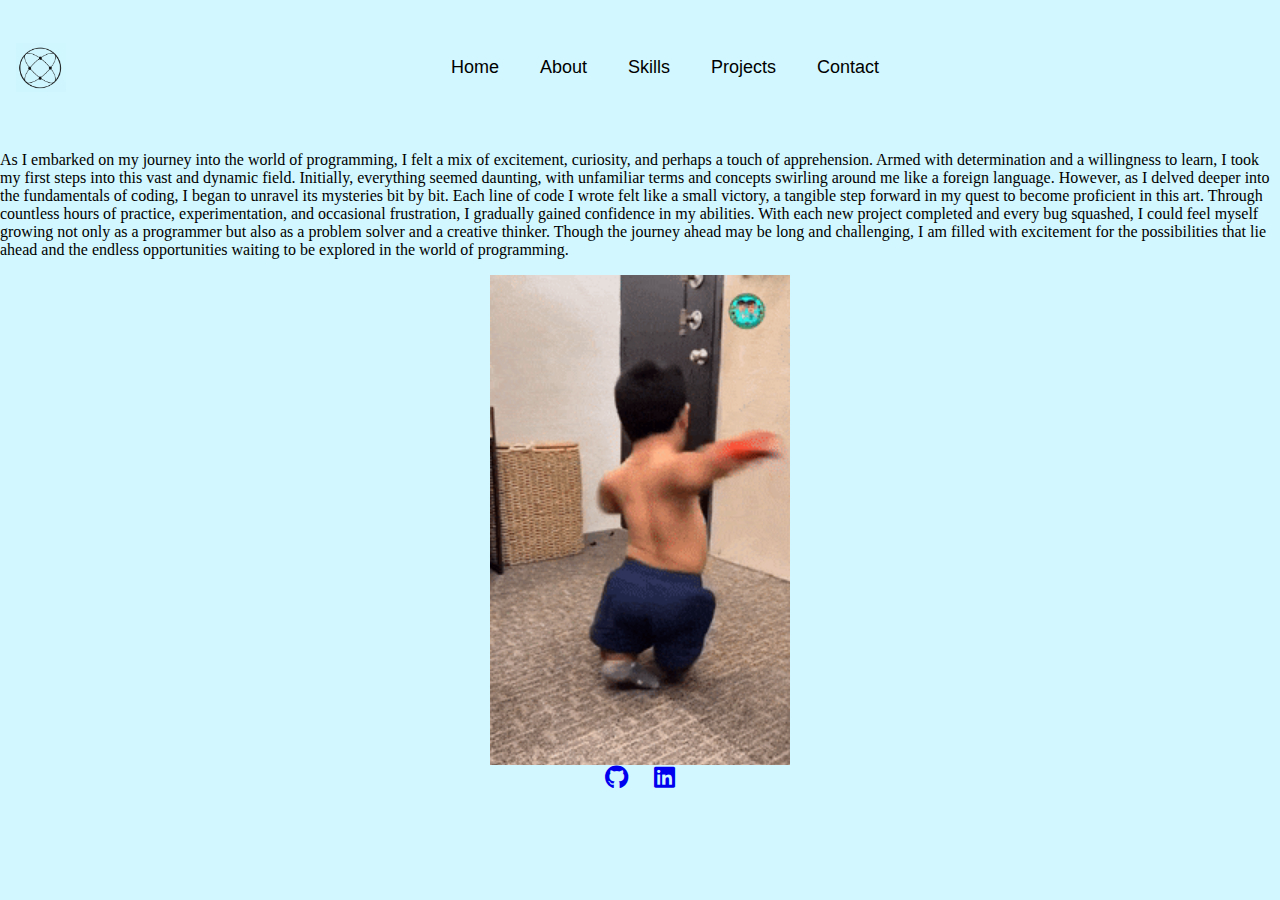
==== about.html @ e9946297 "made hompage and about me" ====
<!DOCTYPE html>
<html lang="en">
<head>
    <meta charset="UTF-8">
    <meta name="viewport" content="width=device-width, initial-scale=1.0">
    <title>Document</title>
    <link rel="stylesheet" href="style.css"/>
    <link rel="stylesheet" href="https://cdnjs.cloudflare.com/ajax/libs/font-awesome/5.15.4/css/all.min.css">
    <link rel="stylesheet" href="https://fontawesome.com/icons/github?f=brands&s=solid">
    
    


    
</head>

<body>
    <header>
        
        <nav>
            <div class="nav-logo">
                <a href="#">
                    <img src="assets/logo2.png" alt="Logo" class="nav-logo">
                </a>
            </div>
          <a href="/index.html"> Home</a>
          <a href="/about.html">About</a>
          <a href="skills.html">Skills</a>
          <a href="/projects.html">Projects</a>
          <a href="/contact.html">Contact</a>
          <div class="nav-logo">
           
          </div>
       
        </nav>
      </header>
<main>

    </section>  
        <p>As I embarked on my journey into the world of programming, I felt a mix of excitement, curiosity, and perhaps a touch of apprehension. Armed with determination and a willingness to learn, I took my first steps into this vast and dynamic field. Initially, everything seemed daunting, with unfamiliar terms and concepts swirling around me like a foreign language. However, as I delved deeper into the fundamentals of coding, I began to unravel its mysteries bit by bit. Each line of code I wrote felt like a small victory, a tangible step forward in my quest to become proficient in this art. Through countless hours of practice, experimentation, and occasional frustration, I gradually gained confidence in my abilities. With each new project completed and every bug squashed, I could feel myself growing not only as a programmer but also as a problem solver and a creative thinker. Though the journey ahead may be long and challenging, I am filled with excitement for the possibilities that lie ahead and the endless opportunities waiting to be explored in the world of programming.</p>
        <img src="assets/gif22.gif" alt="giffunny" class="giffunny">

    </div>
</main>
<footer>
    <div class="footer-icons">
        <a href="https://github.com/bueeee">
            <i class="fab fa-github"></i>
        </a>
        <a href="https://www.linkedin.com/in/chanh-tin-nguyen-7b65a1300/">
            <i class="fab fa-linkedin"></i>
        </a>
    </div>
    
</footer>


</body>

</html>
---- style.css ----
:root {
  --feldgrau: #3c493fff;
  --battleship-gray: #7e8d85ff;
  --ash-gray: #b3bfb8ff;
  --mint-cream: #f0f7f4ff;
  --celadon: #a2e3c4ff;
  --blue1: #d2f7fe;
  --blue2: #94d0e1;
}



img {
  width: 100%;
  display: flex;
}
a {
  text-decoration: none;
}
body {
  display: flex;
  flex-direction: column;
  background-color: var(--mint-cream);
  text-size-adjust: 10;
  margin: 0;
}

header {
    background-color: var(--blue1);
    height: 15vh; /* Changed unit from 15dvh to 15vh */
    width: 100vw; /* Changed unit from 100dvw to 100vw */
    text-align: center;
    display: flex;
    flex-direction: row-reverse;
    font-family: sans-serif;
  }
  
  main {
    min-height: 85vh; /* Changed unit from 85dvw to 85vh */
    width: 100vw; /* Changed unit from 100dvw to 100vw */
    display: flex;
    flex-direction: column;
    align-items: center;
    background-color: var(--blue1);
  }
nav > a {
  text-decoration: none;
  background-color: var(rgb(156, 28, 135));
  color: rgb(0, 0, 0);
  padding: 0.25em;
  border-radius: 0.53em;
  font-size: 18px;
}

nav > a:hover {
  background-color: var(--blue2);
}

nav {
  width: 100%;
  max-height: 0.5vh;
  margin: auto;
  padding: 2rem 1rem;
  display: flex;
  align-items: center;
  justify-content: space-between;
  gap: 2rem;

}
footer {
    background-color: var(--blue1);
    height: auto; /* Set height to auto */
    min-height: 15vh; /* Minimum height */
    width: 100vw;
    text-align: center;
    position: fixed;
    bottom: 0;
  }
  
.nav-logo {
  margin-right: auto; /* Pushes the logo to the left */
}

.nav-logo img {
  max-width: 50px; /* Set a maximum width for the logo */
  height: auto; /* Maintain aspect ratio */
}
.giffunny {
    max-width: 300px;


}

.slider-wrapper {
  position: relative;
  max-width: 48rem;
  margin: 0 auto;
}
.slider {
  display: flex;
  aspect-ratio: 16 / 9;
  overflow-x: auto;
  scroll-snap-type: x mandatory;
  scroll-behavior: smooth;
  box-shadow: 0.15rem 3rem -0.75rem hsla(0, 0%, 0%, 0.25);
  border-radius: 0.5rem;
  overflow: hidden;
}
.slider img {
  flex: 1 0 100%;
  scroll-snap-align: start;
  object-fit: cover;
}
.slider-nav {
  display: flex;
  column-gap: 1rem;
  position: absolute;
  bottom: 1.25rem;
  left: 50%;
  transform: translateX(-50%);
  z-index: 1;
}
.slider-nav a {
  width: 0.5rem;
  height: 0.5rem;
  border-radius: 50%;
  background-color: #fff;
  opacity: 0.75;
  transition: opacity ease 250ms;
}
.slider-nav a:hover {
  opacity: 1;
}
.container {
  padding: 2rem;
}


.footer-icons {
    font-size: 24px;
}

.footer-icons i {
    margin: 0 10px;
}
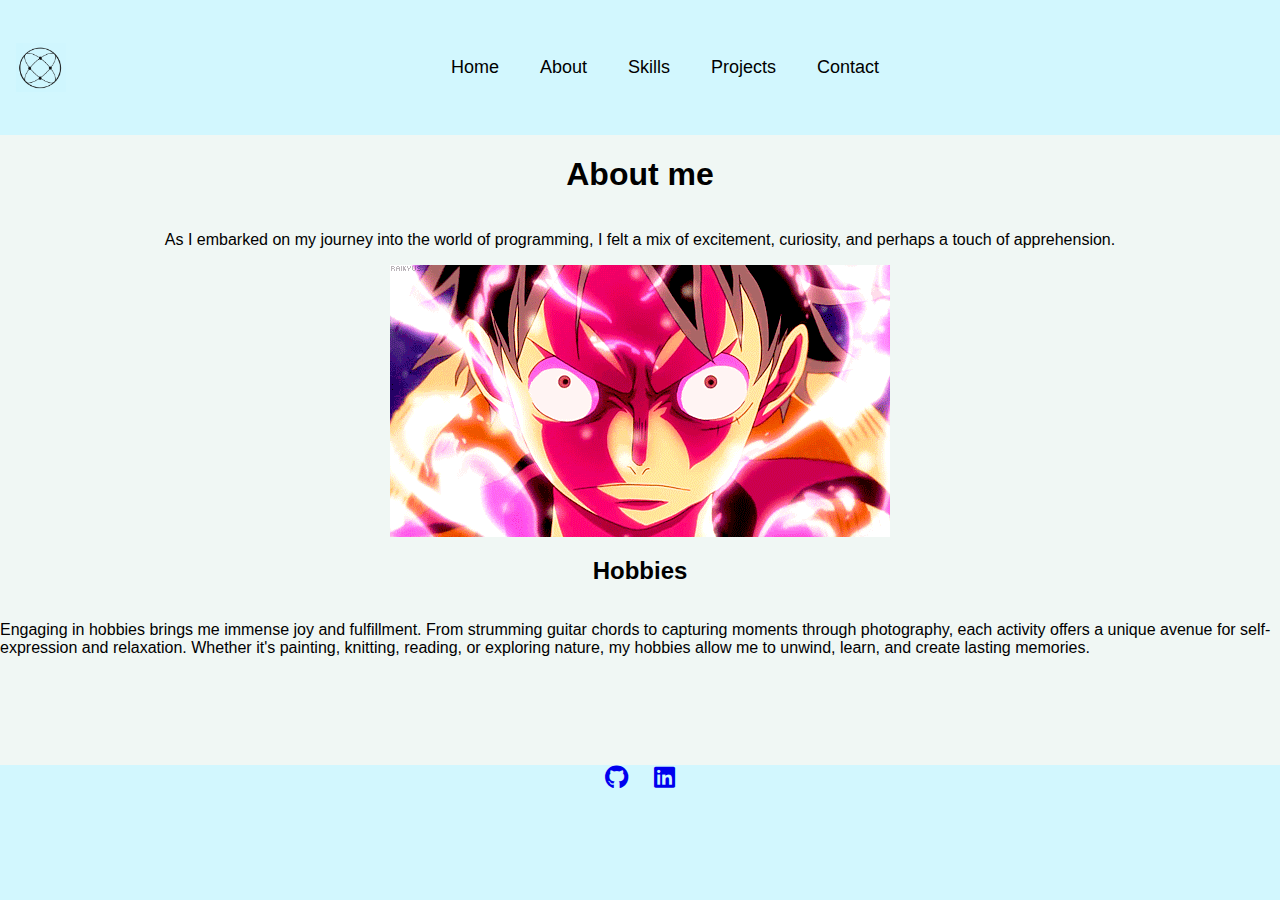
==== commit 12391221: "new changes to about me page" ====
--- a/about.html
+++ b/about.html
@@ -4,7 +4,7 @@
     <meta charset="UTF-8">
     <meta name="viewport" content="width=device-width, initial-scale=1.0">
     <title>Document</title>
-    <link rel="stylesheet" href="style.css"/>
+    <link rel="stylesheet" href="about.css"/>
     <link rel="stylesheet" href="https://cdnjs.cloudflare.com/ajax/libs/font-awesome/5.15.4/css/all.min.css">
     <link rel="stylesheet" href="https://fontawesome.com/icons/github?f=brands&s=solid">
     
@@ -37,8 +37,13 @@
 <main>
 
     </section>  
-        <p>As I embarked on my journey into the world of programming, I felt a mix of excitement, curiosity, and perhaps a touch of apprehension. Armed with determination and a willingness to learn, I took my first steps into this vast and dynamic field. Initially, everything seemed daunting, with unfamiliar terms and concepts swirling around me like a foreign language. However, as I delved deeper into the fundamentals of coding, I began to unravel its mysteries bit by bit. Each line of code I wrote felt like a small victory, a tangible step forward in my quest to become proficient in this art. Through countless hours of practice, experimentation, and occasional frustration, I gradually gained confidence in my abilities. With each new project completed and every bug squashed, I could feel myself growing not only as a programmer but also as a problem solver and a creative thinker. Though the journey ahead may be long and challenging, I am filled with excitement for the possibilities that lie ahead and the endless opportunities waiting to be explored in the world of programming.</p>
-        <img src="assets/gif22.gif" alt="giffunny" class="giffunny">
+    <h1>About me</h1>
+        <p>As I embarked on my journey into the world of programming, I felt a mix of excitement, curiosity, and perhaps a touch of apprehension.  </p>
+        <img src="assets/gif33.gif" alt="giffunny" class="giffunny">
+        <h2>Hobbies</h2>
+        <p>
+            Engaging in hobbies brings me immense joy and fulfillment. From strumming guitar chords to capturing moments through photography, each activity offers a unique avenue for self-expression and relaxation. Whether it's painting, knitting, reading, or exploring nature, my hobbies allow me to unwind, learn, and create lasting memories.</p>
+        
 
     </div>
 </main>
--- a/about.css
+++ b/about.css
@@ -0,0 +1,104 @@
+:root {
+    --feldgrau: #3c493fff;
+    --battleship-gray: #7e8d85ff;
+    --ash-gray: #b3bfb8ff;
+    --mint-cream: #f0f7f4ff;
+    --celadon: #a2e3c4ff;
+    --blue1: #d2f7fe;
+    --blue2: #94d0e1;
+  }
+  
+  
+  
+  img {
+    width: 100%;
+    display: flex;
+  }
+  a {
+    text-decoration: none;
+  }
+  body {
+    display: flex;
+    flex-direction: column;
+    background-color: var(--mint-cream);
+    text-size-adjust: 10;
+    margin: 0;
+  }
+  
+  header {
+      background-color: var(--blue1);
+      height: 15vh; /* Changed unit from 15dvh to 15vh */
+      width: 100vw; /* Changed unit from 100dvw to 100vw */
+      text-align: center;
+      display: flex;
+      flex-direction: row-reverse;
+      font-family: 'Segoe UI', Tahoma, Verdana, sans-serif;
+    }
+    
+    main {
+        min-height: 85vh; /* Changed unit from 85dvw to 85vh */
+        width: 100vw; /* Changed unit from 100dvw to 100vw */
+        display: flex;
+        flex-direction: column;
+        align-items: center;
+        background-color: var(--mint-cream);
+        font-family: 'Segoe UI', Tahoma, Verdana, sans-serif;
+    }
+  nav > a {
+    text-decoration: none;
+    background-color: var(rgb(156, 28, 135));
+    color: rgb(0, 0, 0);
+    padding: 0.25em;
+    border-radius: 0.53em;
+    font-size: 18px;
+  }
+  
+  nav > a:hover {
+    background-color: var(--blue2);
+  }
+  
+  nav {
+    width: 100%;
+    max-height: 0.5vh;
+    margin: auto;
+    padding: 2rem 1rem;
+    display: flex;
+    align-items: center;
+    justify-content: space-between;
+    gap: 2rem;
+  
+  }
+  footer {
+      background-color: var(--blue1);
+      height: auto; /* Set height to auto */
+      min-height: 15vh; /* Minimum height */
+      width: 100vw;
+      text-align: center;
+      position: fixed;
+      bottom: 0;
+    }
+    
+  .nav-logo {
+    margin-right: auto; /* Pushes the logo to the left */
+  }
+  
+  .nav-logo img {
+    max-width: 50px; /* Set a maximum width for the logo */
+    height: auto; /* Maintain aspect ratio */
+  }
+  .giffunny {
+    max-width: 500px; 
+    height: auto; 
+  }
+  .container {
+    padding: 2rem;
+  }
+  
+  
+  .footer-icons {
+      font-size: 24px;
+  }
+  
+  .footer-icons i {
+      margin: 0 10px;
+  }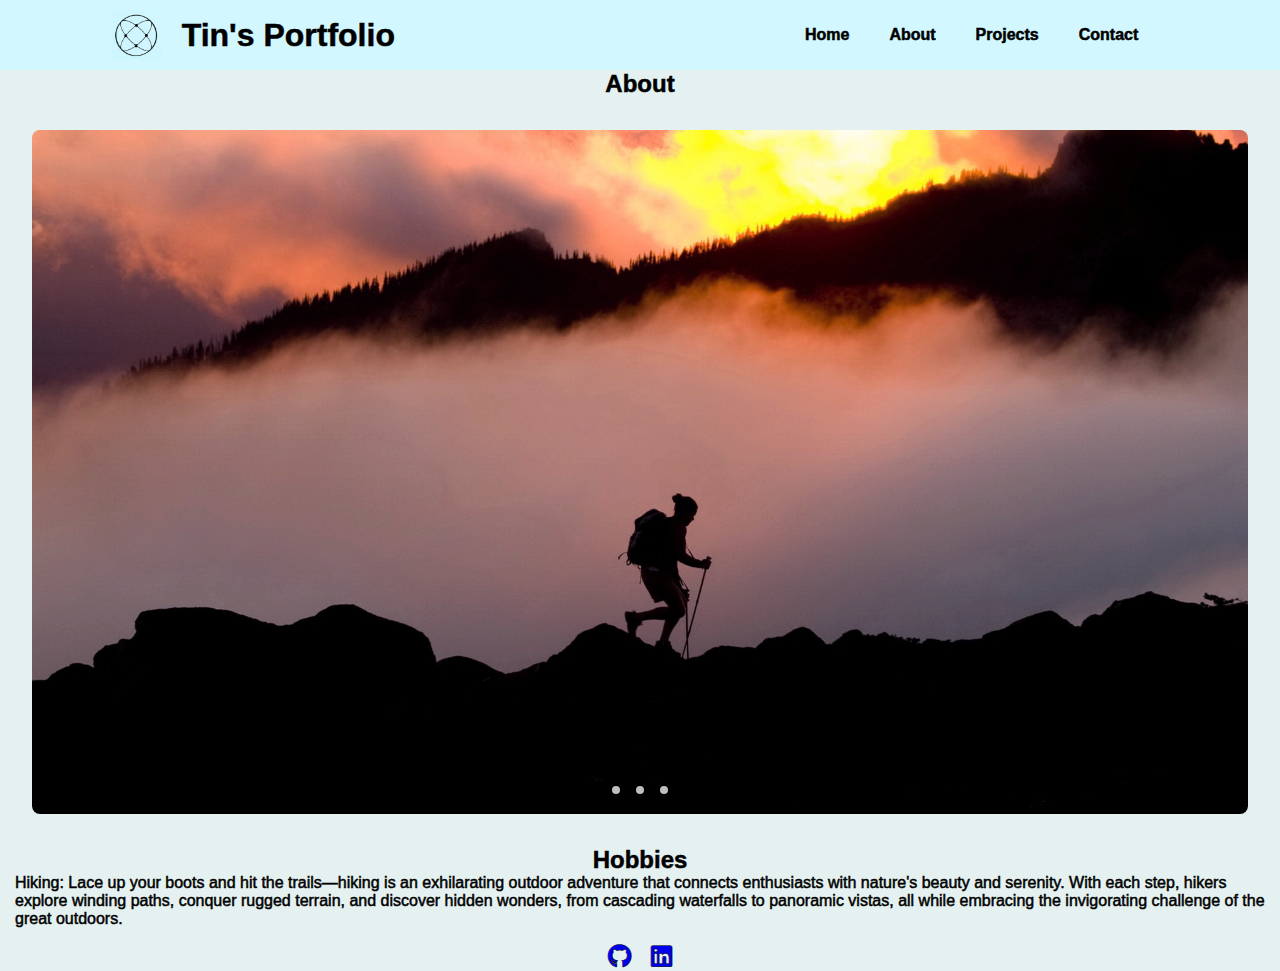
==== commit 48377bb0: "new home page and made website mobile responsive" ====
--- a/about.html
+++ b/about.html
@@ -1,52 +1,53 @@
-<!DOCTYPE html>
+<!doctype html>
 <html lang="en">
 <head>
-    <meta charset="UTF-8">
-    <meta name="viewport" content="width=device-width, initial-scale=1.0">
-    <title>Document</title>
-    <link rel="stylesheet" href="about.css"/>
+    <meta charset="utf-8">
+    <meta name="viewport" content="width=device-width, initial-scale=1">
+    <title>My Portfolio</title>
+    <link rel="stylesheet" href="index.css"/>
     <link rel="stylesheet" href="https://cdnjs.cloudflare.com/ajax/libs/font-awesome/5.15.4/css/all.min.css">
     <link rel="stylesheet" href="https://fontawesome.com/icons/github?f=brands&s=solid">
-    
-    
-
-
-    
 </head>
 
 <body>
-    <header>
-        
-        <nav>
-            <div class="nav-logo">
-                <a href="#">
-                    <img src="assets/logo2.png" alt="Logo" class="nav-logo">
-                </a>
-            </div>
-          <a href="/index.html"> Home</a>
-          <a href="/about.html">About</a>
-          <a href="skills.html">Skills</a>
-          <a href="/projects.html">Projects</a>
-          <a href="/contact.html">Contact</a>
-          <div class="nav-logo">
-           
-          </div>
-       
-        </nav>
-      </header>
-<main>
 
-    </section>  
-    <h1>About me</h1>
-        <p>As I embarked on my journey into the world of programming, I felt a mix of excitement, curiosity, and perhaps a touch of apprehension.  </p>
-        <img src="assets/gif33.gif" alt="giffunny" class="giffunny">
-        <h2>Hobbies</h2>
-        <p>
-            Engaging in hobbies brings me immense joy and fulfillment. From strumming guitar chords to capturing moments through photography, each activity offers a unique avenue for self-expression and relaxation. Whether it's painting, knitting, reading, or exploring nature, my hobbies allow me to unwind, learn, and create lasting memories.</p>
-        
+<header class="NavBar_Container">
+    <div class="Logo_Container">
+        <a href="home.html">
+            <img src="assets/logo2.png" alt="Logo" class="nav-logo">
+        </a>
+        <a href="index.html" class="nav-header">
+            <h1>Tin's Portfolio</h1>
+        </a>
+    </div>
+    <div class="NavLink_Container">
+        <a href="/home.html"> Home</a>
+        <a href="/About.html">About</a>
+        <a href="/Projects.html">Projects</a>
+        <a href="/contact.html">Contact</a>
+    </div>
+</header>
+<h2>About</h2>
+<section class="container">
+    <div class="slider-wrapper">
+        <div class="slider">
+            <img id="slide-1" src="assets/hiking1.jpeg"/>
+            <img id="slide-2" src="assets/hiking2.jpeg"/>
+            <img id="slide-3" src="assets/hiking3.jpeg"/>
+        </div>
+        <div class="slider-nav">
+            <a href="#slide-1"></a>
+            <a href="#slide-2"></a>
+            <a href="#slide-3"></a>
+        </div>
+    </div>
+ 
+</section>
+<h2>Hobbies</h2>
+<div class="para">
+    Hiking: Lace up your boots and hit the trails—hiking is an exhilarating outdoor adventure that connects enthusiasts with nature's beauty and serenity. With each step, hikers explore winding paths, conquer rugged terrain, and discover hidden wonders, from cascading waterfalls to panoramic vistas, all while embracing the invigorating challenge of the great outdoors.
+</div>
 
-    </div>
-</main>
 <footer>
     <div class="footer-icons">
         <a href="https://github.com/bueeee">
@@ -56,10 +57,7 @@
             <i class="fab fa-linkedin"></i>
         </a>
     </div>
-    
 </footer>
 
-
 </body>
-
 </html>--- a/index.css
+++ b/index.css
@@ -0,0 +1,187 @@
+* {
+  font-family: Lato, sans-serif;
+
+}
+*{
+  -webkit-text-stroke-width: 0.5px;
+  -webkit-text-stroke-color: black;
+}
+:root {
+  --feldgrau: #3c493fff;
+  --battleship-gray: #7e8d85ff;
+  --ash-gray: #b3bfb8ff;
+  --mint-cream: #f0f7f4ff;
+  --celadon: #a2e3c4ff;
+  --blue1: #d2f7fe;
+  --blue2: #94d0e1;
+  --greentea: #E4F1F0;
+}
+body {
+    margin: 0px;
+    background-color: var(--greentea);
+    
+}
+
+header {
+ height: 50px;
+ max-height: 20vh;
+ background-color: var(--blue1);
+ padding: 10px;
+ color: black;
+ 
+
+}
+
+.NavBar_Container {
+    display: flex;
+    flex-direction: row;
+    justify-content: center;
+
+}
+
+.Logo_Container {
+    display: flex;
+    flex-direction: row;
+    padding-right: 400px;
+}
+
+.nav-logo {
+    width: 50px;
+    padding-right: 20px;
+}
+
+.nav-header {
+    text-decoration: none;
+    display: flex;
+    flex-direction: column;
+    justify-content: center;
+}
+
+.NavLink_Container {
+    display: flex;
+    flex-direction: row;
+    justify-content: center;
+    color: black;
+    max-width: 100%; 
+    
+
+  
+}
+
+.NavLink_Container a {
+    display: flex;
+    flex-direction: column;
+    justify-content: center;
+    padding: 10px;
+    text-decoration: none;
+    font-weight: bold;
+}
+
+.NavLink_Container a:hover {
+    color: rgb(168, 225, 235);
+  }
+
+.section{
+  display: flex;
+  justify-content: center;
+}
+.slider-wrapper {
+  position: relative;
+  max-width: 100%; 
+  height: auto; 
+  margin: 0 auto;
+}
+
+.slider {
+  display: flex;
+  aspect-ratio: 16 / 9;
+  overflow-x: auto;
+  scroll-snap-type: x mandatory;
+  scroll-behavior: smooth;
+  box-shadow: 0.15rem 3rem -0.75rem hsla(0, 0%, 0%, 0.25);
+  border-radius: 0.5rem;
+  overflow: hidden;
+  max-width: 100%; 
+  height: auto; 
+}
+
+.slider img {
+  flex: 1 0 100%;
+  scroll-snap-align: start;
+  object-fit: cover;
+  max-width: 100%; 
+  height: auto; 
+}
+
+.slider-nav {
+  display: flex;
+  column-gap: 1rem;
+  position: absolute;
+  bottom: 1.25rem;
+  left: 50%;
+  transform: translateX(-50%);
+  z-index: 1;
+}
+.slider-nav a {
+  width: 0.5rem;
+  height: 0.5rem;
+  border-radius: 50%;
+  background-color: #fff;
+  opacity: 0.75;
+  transition: opacity ease 250ms;
+}
+.slider-nav a:hover {
+  opacity: 1;
+}
+.container {
+  padding: 2rem;
+  display: flex;
+
+  
+}
+.footer-icons {
+  font-size: 24px;
+  display: flex;
+  justify-content: center;
+ 
+}
+
+.footer-icons i {
+  margin: 0 10px;
+}
+
+.para {
+  display: flex;
+  justify-content: center;
+  padding-left: 15px;
+}
+h2 {
+  display: flex;
+  justify-content: center;
+  margin: 0;
+
+
+}
+footer {
+ padding-top: 15px;
+
+}
+.NavLink_Container a {
+ color: black;
+  text-decoration: none; 
+  margin-right: 20px; 
+}
+h1 {
+  color: black;
+}
+@media screen and (max-width: 430px) {
+  .Logo_Container
+  {
+    display: none;
+  }
+}
+@media screen and (max-width: 900px) {
+  .NavLink_Container {
+    max-width: 100%; 
+  }
+}
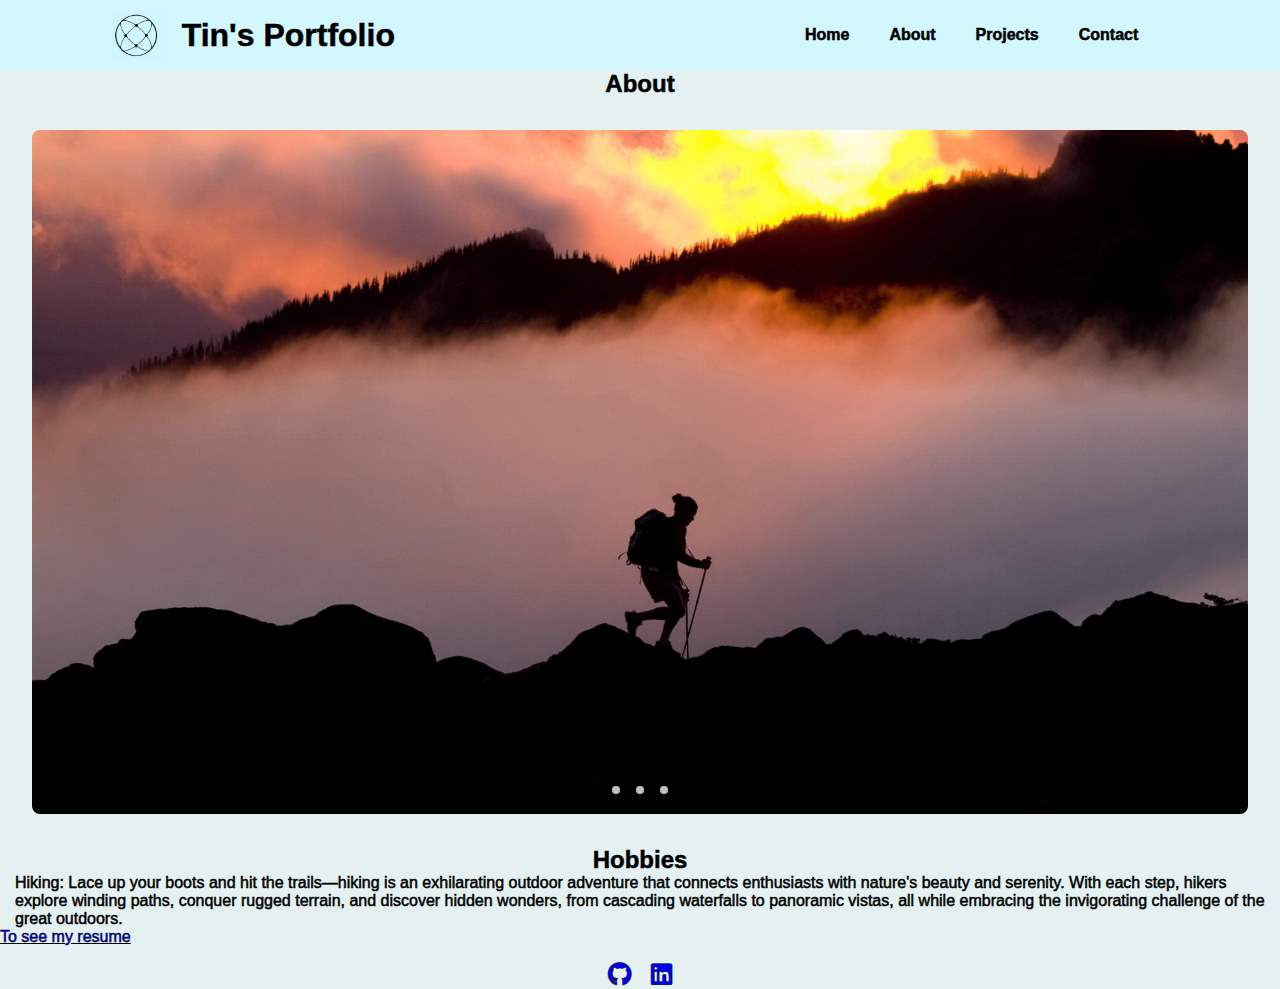
==== commit 01474557: "fixed issue with homepage" ====
--- a/about.html
+++ b/about.html
@@ -16,7 +16,7 @@
         <a href="home.html">
             <img src="assets/logo2.png" alt="Logo" class="nav-logo">
         </a>
-        <a href="index.html" class="nav-header">
+        <a href="home.html" class="nav-header">
             <h1>Tin's Portfolio</h1>
         </a>
     </div>
@@ -46,7 +46,8 @@
 <h2>Hobbies</h2>
 <div class="para">
     Hiking: Lace up your boots and hit the trails—hiking is an exhilarating outdoor adventure that connects enthusiasts with nature's beauty and serenity. With each step, hikers explore winding paths, conquer rugged terrain, and discover hidden wonders, from cascading waterfalls to panoramic vistas, all while embracing the invigorating challenge of the great outdoors.
-</div>
+</div class='resumelink'>
+<a href="/home.html"> To see my resume</a>
 
 <footer>
     <div class="footer-icons">
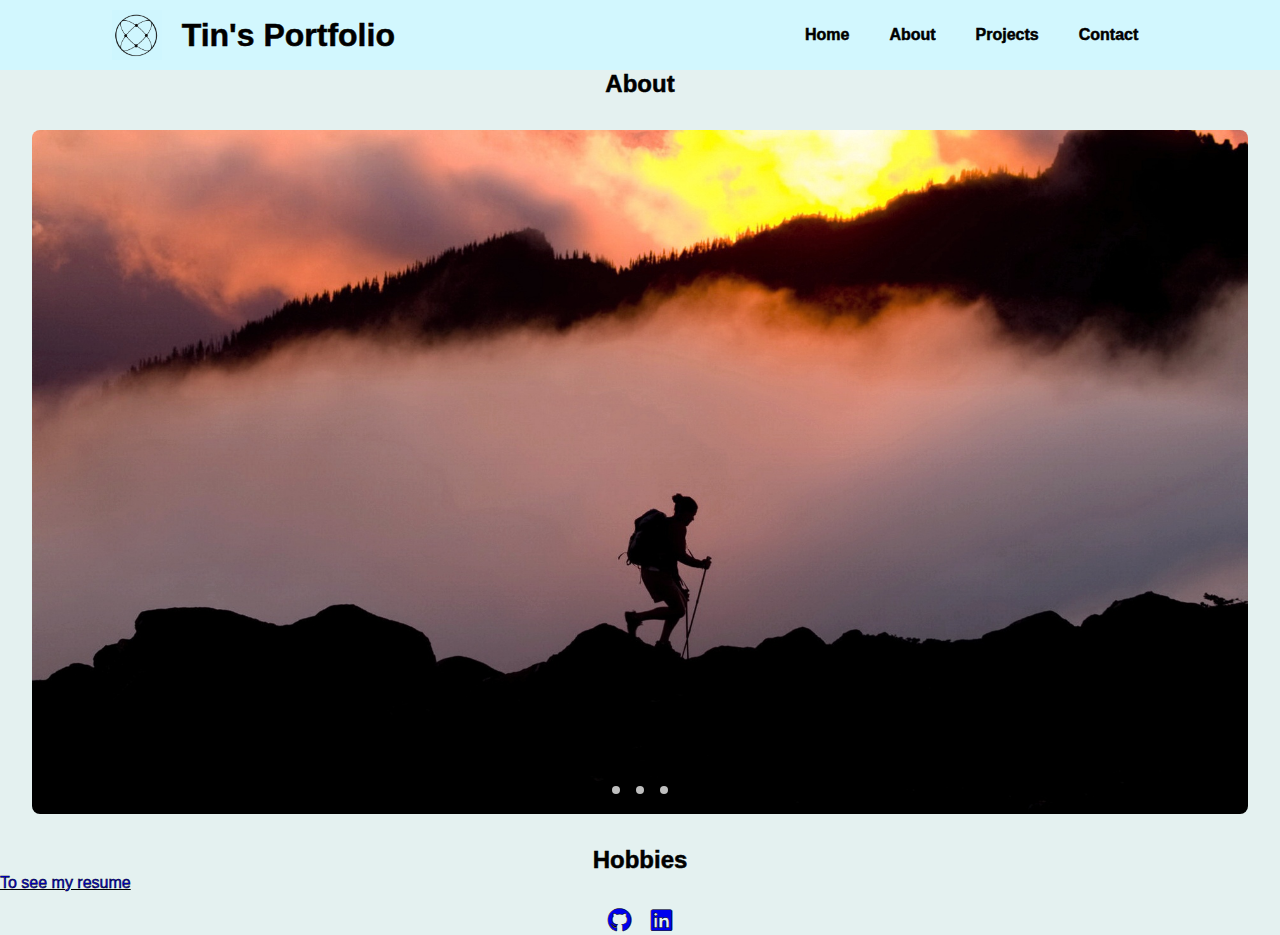
==== commit 772bcbd4: "added sitemap" ====
--- a/about.html
+++ b/about.html
@@ -45,7 +45,7 @@
 </section>
 <h2>Hobbies</h2>
 <div class="para">
-    Hiking: Lace up your boots and hit the trails—hiking is an exhilarating outdoor adventure that connects enthusiasts with nature's beauty and serenity. With each step, hikers explore winding paths, conquer rugged terrain, and discover hidden wonders, from cascading waterfalls to panoramic vistas, all while embracing the invigorating challenge of the great outdoors.
+
 </div class='resumelink'>
 <a href="/home.html"> To see my resume</a>
 
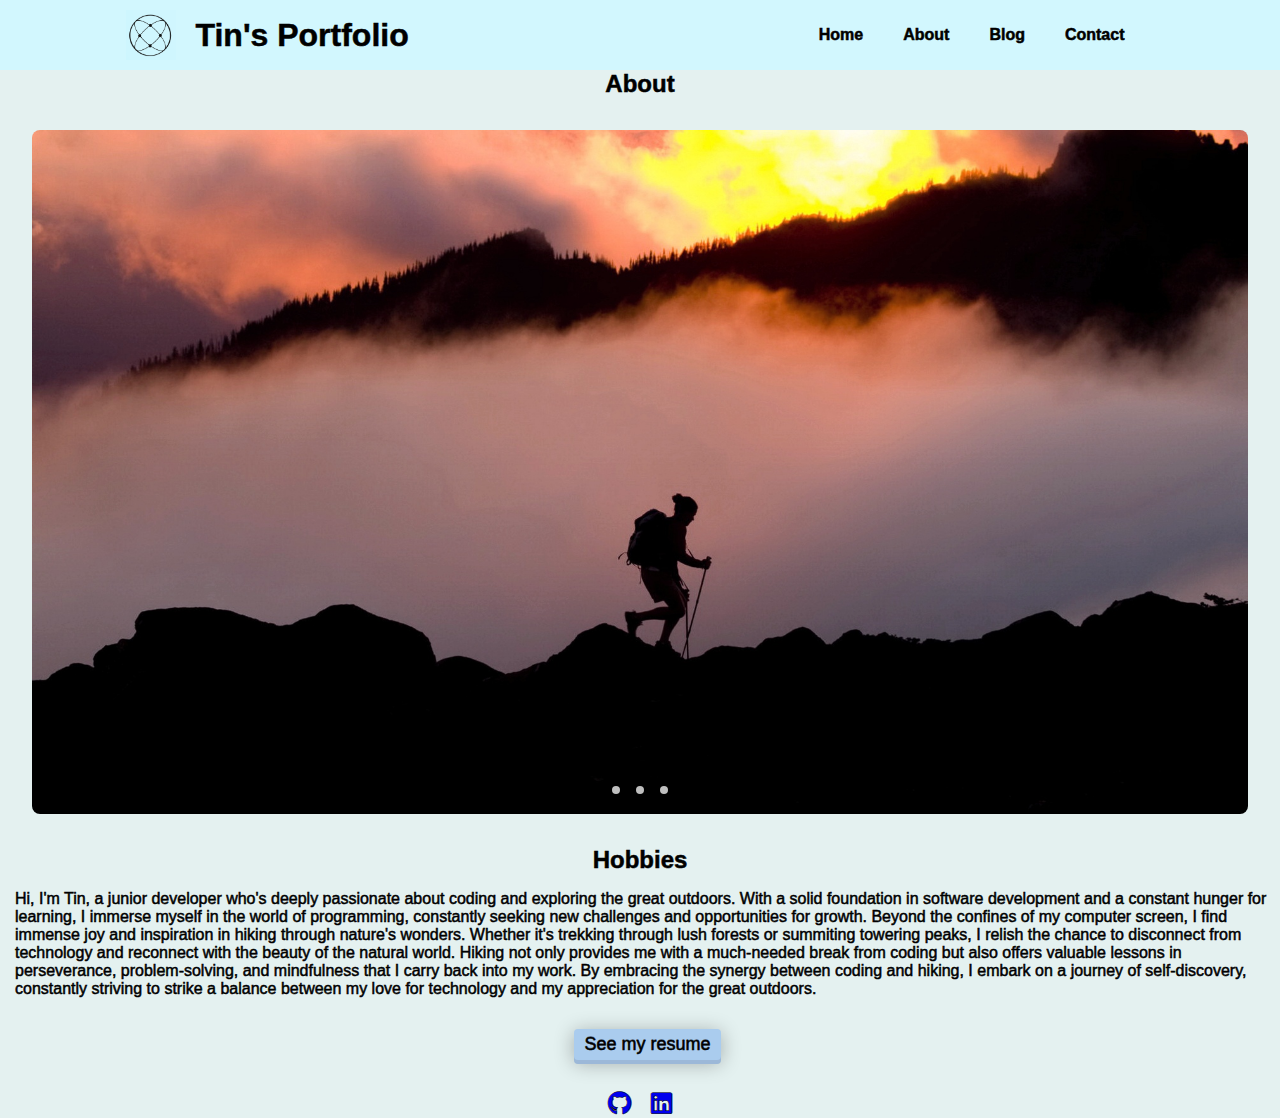
==== commit e09dcfc7: "final fnishes" ====
--- a/about.html
+++ b/about.html
@@ -7,6 +7,8 @@
     <link rel="stylesheet" href="index.css"/>
     <link rel="stylesheet" href="https://cdnjs.cloudflare.com/ajax/libs/font-awesome/5.15.4/css/all.min.css">
     <link rel="stylesheet" href="https://fontawesome.com/icons/github?f=brands&s=solid">
+    <link rel="stylesheet" href="button.css"/>
+    
 </head>
 
 <body>
@@ -23,7 +25,7 @@
     <div class="NavLink_Container">
         <a href="/home.html"> Home</a>
         <a href="/About.html">About</a>
-        <a href="/Projects.html">Projects</a>
+        <a href="/Projects.html">Blog</a>
         <a href="/contact.html">Contact</a>
     </div>
 </header>
@@ -45,9 +47,12 @@
 </section>
 <h2>Hobbies</h2>
 <div class="para">
+    <p>Hi, I'm Tin, a junior developer who's deeply passionate about coding and exploring the great outdoors. With a solid foundation in software development and a constant hunger for learning, I immerse myself in the world of programming, constantly seeking new challenges and opportunities for growth. Beyond the confines of my computer screen, I find immense joy and inspiration in hiking through nature's wonders. Whether it's trekking through lush forests or summiting towering peaks, I relish the chance to disconnect from technology and reconnect with the beauty of the natural world. Hiking not only provides me with a much-needed break from coding but also offers valuable lessons in perseverance, problem-solving, and mindfulness that I carry back into my work. By embracing the synergy between coding and hiking, I embark on a journey of self-discovery, constantly striving to strike a balance between my love for technology and my appreciation for the great outdoors.</p>
+</div>   
+<div class='resumelink'>
+<a href="https://www.jobseeker.com/api/media/documents/1cdf7944-6cab-4422-8b39-7ee580688d78/Resume-example-Circulair.1693324156611.svg"> <button class="simple-button"> See my resume</button></a>
+</div>
 
-</div class='resumelink'>
-<a href="/home.html"> To see my resume</a>
 
 <footer>
     <div class="footer-icons">
--- a/button.css
+++ b/button.css
@@ -0,0 +1,37 @@
+.simple-button {
+    color: rgb(0, 0, 0);
+    border: 0;
+    font-size: 18px;
+    outline: none;
+    padding: 0.278em 0.556em;
+    background: #ace;
+    border-radius: 0.22em;
+    text-shadow: 0 -0.056em 0 rgba(0,0,0,.3);
+    box-shadow: 0 0.22em 0 #9cb8d8, 0 0.167em 1.11em rgba(0,0,0,0.3);
+    cursor: pointer;
+  }
+  
+  .simple-button:active {
+    text-shadow: 0 -0.056em 0 rgba(0,0,0,.1);
+    box-shadow: 0 0 0.556em rgba(0, 0, 0, 0.5) inset;
+    position: relative;
+    top: 0.167em;
+  }
+  
+  .simple-button {
+    margin-left: 30px;
+  }
+  
+  .simple-button-md {
+    font-size: 30px;
+  }
+  
+  .simple-button-lg {
+    font-size: 50px;
+  }
+  .resumelink {
+      display: flex;
+      justify-content: center;
+      padding: 15px;
+      padding-right: 30px;
+  }
